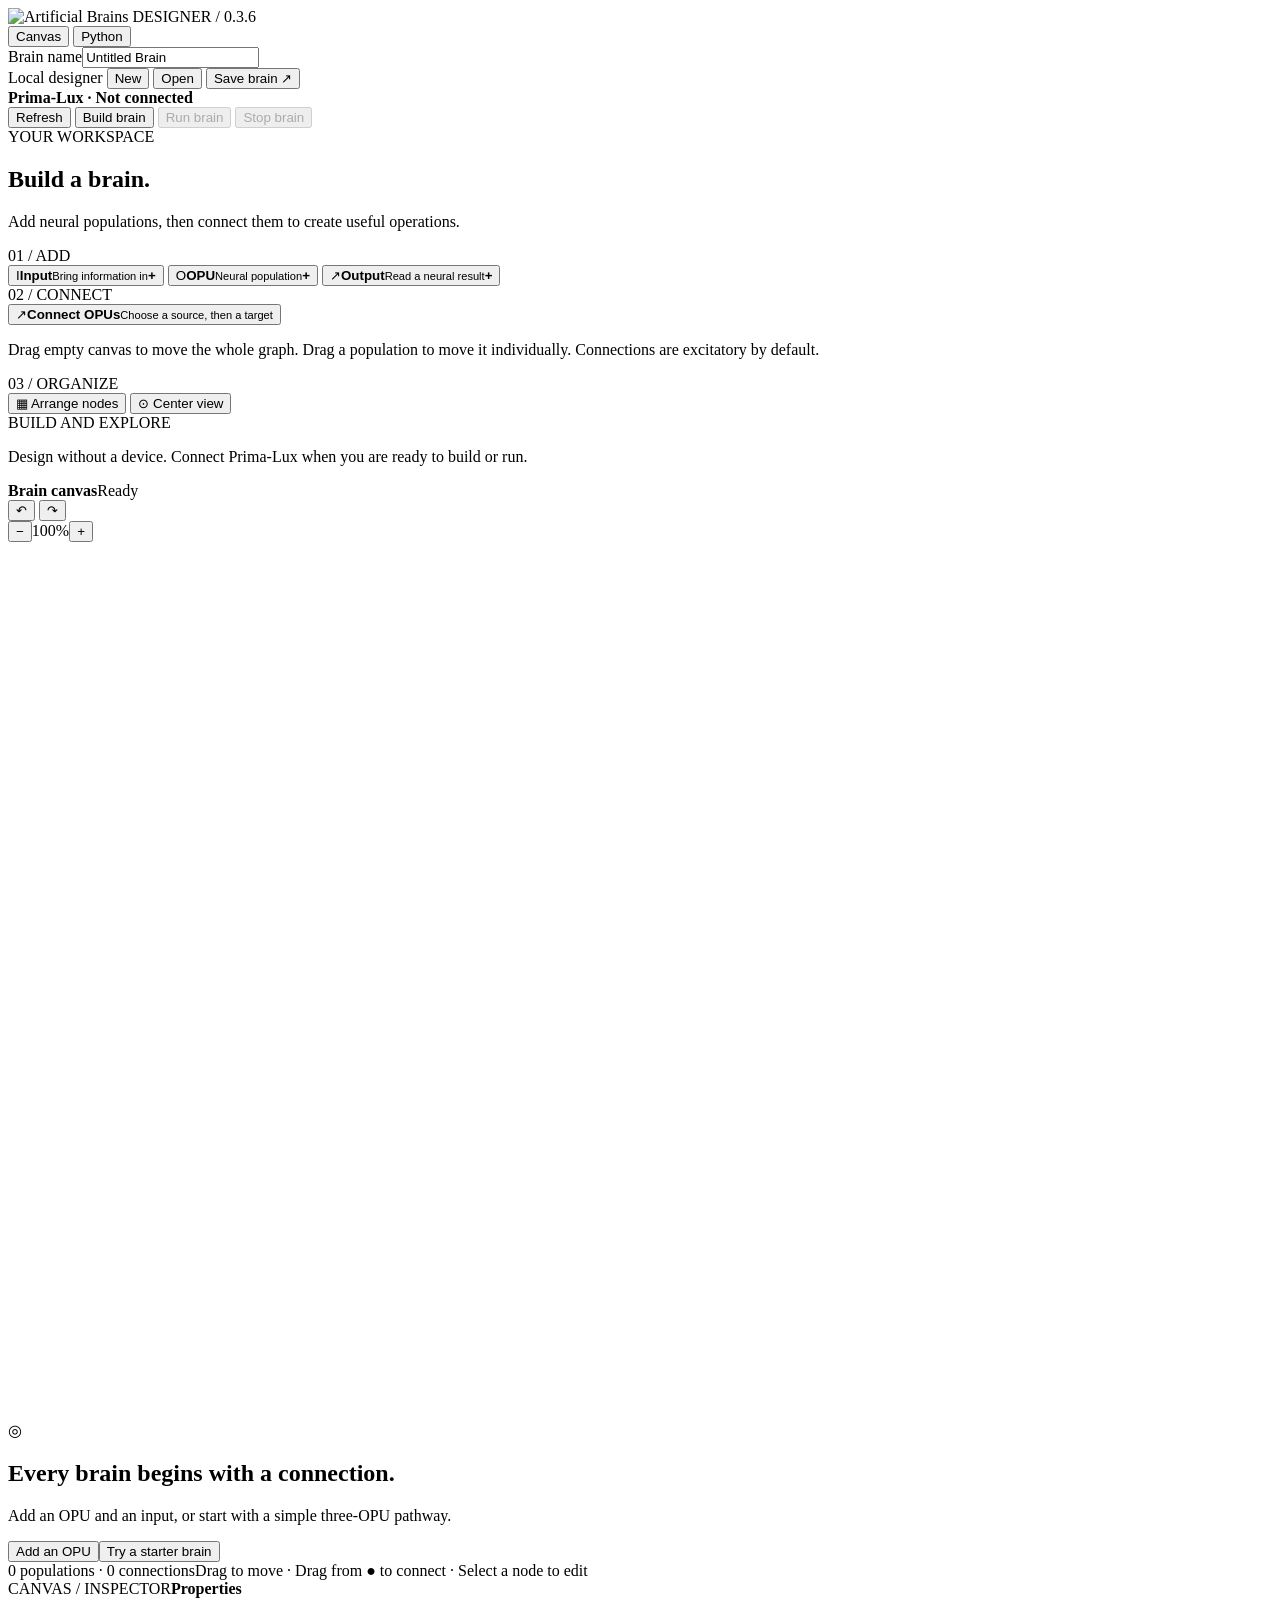
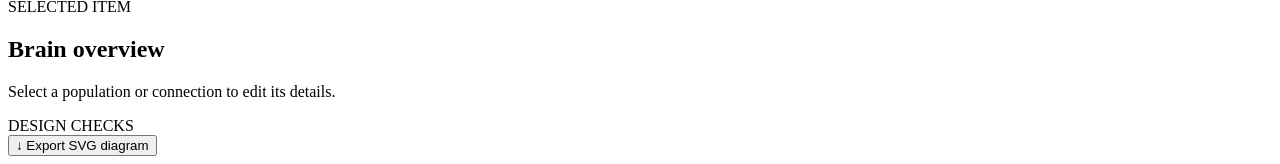
==== ab_designer/static/index.html @ 30846d8b "Initial Artificial Brains SDK v0.3.7" ====
<!DOCTYPE html>
<html lang="en">
<head>
  <meta charset="utf-8" />
  <meta name="viewport" content="width=device-width, initial-scale=1" />
  <title>Artificial Brains — Designer</title>
  <link rel="icon" type="image/png" href="/favicon.png" />
  <link rel="stylesheet" href="/styles.css" />
  <script defer src="/app.js"></script>
</head>
<body>
  <div class="app">
    <header class="topbar">
      <div class="identity" aria-label="Artificial Brains Designer">
        <img class="brand-logo" src="/artificial-brains-wordmark.svg" alt="Artificial Brains" />
        <span class="designer-caption">DESIGNER <span class="version">/ 0.3.6</span></span>
      </div>
      <nav class="view-switch" role="tablist" aria-label="Editor view">
        <button class="view-tab active" id="viewCanvas" role="tab" aria-selected="true" aria-controls="editorCanvas">Canvas</button>
        <button class="view-tab" id="viewPython" role="tab" aria-selected="false" aria-controls="pythonWorkspace">Python</button>
      </nav>
      <div class="project-name-area"><span class="overline">Brain name</span><input id="brainName" maxlength="80" value="Untitled Brain" aria-label="Brain name" spellcheck="false" /></div>
      <div class="header-actions">
        <span class="local-badge"><span class="status-dot"></span> Local designer</span>
        <button class="button-quiet" id="newBtn" title="Create a blank brain">New</button>
        <button class="button-quiet" id="openBtn" title="Open saved brain design">Open</button>
        <input id="openFile" type="file" accept=".json,.abdesign.json,application/json" hidden />
        <button class="button-primary" id="saveBtn" title="Download brain design">Save brain <span aria-hidden="true">↗</span></button>
      </div>
    </header>

    <div class="device-bar" aria-label="Prima-Lux controls">
      <div class="device-state"><span class="device-indicator" id="deviceIndicator"></span><strong id="deviceStatus">Prima-Lux · Not connected</strong></div>
      <div class="device-actions">
        <button class="button-quiet" id="deviceRefresh" title="Check device status">Refresh</button>
        <button class="button-primary" id="deviceBuild" title="Build and install this brain on Prima-Lux">Build brain</button>
        <button class="button-outline" id="deviceRun" title="Start the installed neural brain (application input remains separate)" disabled>Run brain</button>
        <button class="button-quiet" id="deviceStop" title="Stop and save neural state" disabled>Stop brain</button>
      </div>
    </div>
    <div class="workspace canvas-mode" id="workspace">
      <aside class="leftbar">
        <div class="sidebar-intro"><div class="overline">YOUR WORKSPACE</div><h1>Build a brain.</h1><p>Add neural populations, then connect them to create useful operations.</p></div>
        <div class="divider"></div>
        <div class="overline section-label">01 / ADD</div>
        <button class="add-item" id="addInput"><span class="add-icon input-icon">I</span><span><b>Input</b><small>Bring information in</small></span><strong>+</strong></button>
        <button class="add-item" id="addOpu"><span class="add-icon opu-icon">O</span><span><b>OPU</b><small>Neural population</small></span><strong>+</strong></button>
        <button class="add-item" id="addOutput"><span class="add-icon output-icon">↗</span><span><b>Output</b><small>Read a neural result</small></span><strong>+</strong></button>
        <div class="divider"></div>
        <div class="overline section-label">02 / CONNECT</div>
        <button class="connection-tool" id="connectBtn"><span class="link-icon">↗</span><span><b>Connect OPUs</b><small>Choose a source, then a target</small></span></button>
        <p class="hint">Drag empty canvas to move the whole graph. Drag a population to move it individually. Connections are excitatory by default.</p>
        <div class="divider"></div>
        <div class="overline section-label">03 / ORGANIZE</div>
        <button class="small-action" id="arrangeBtn"><span>▦</span> Arrange nodes</button>
        <button class="small-action" id="centerBtn"><span>⊙</span> Center view</button>
        <div class="sidebar-bottom"><span class="tiny-label">BUILD AND EXPLORE</span><p>Design without a device. Connect Prima-Lux when you are ready to build or run.</p></div>
      </aside>

      <main class="editor-area" id="editorCanvas">
        <div class="editor-toolbar">
          <div class="toolbar-label"><span class="tab-indicator"></span><strong>Brain canvas</strong><span id="draftStatus" class="muted">Ready</span></div>
          <div class="toolbar-actions"><span id="connectingStatus" class="connection-status" aria-live="polite"></span>
            <button class="icon-button" id="undoBtn" title="Undo (Ctrl+Z)" aria-label="Undo">↶</button>
            <button class="icon-button" id="redoBtn" title="Redo (Ctrl+Shift+Z)" aria-label="Redo">↷</button>
            <div class="toolbar-separator"></div>
            <button class="zoom-btn" id="zoomOut" title="Zoom out">−</button><span id="zoomLabel" class="zoom-label">100%</span><button class="zoom-btn" id="zoomIn" title="Zoom in">+</button>
          </div>
        </div>
        <div class="canvas-frame"><div class="canvas-viewport" id="viewport" tabindex="0" aria-label="Editable brain design canvas">
          <div id="stageShell" class="stage-shell"><div class="stage" id="stage"><svg id="edgeLayer" class="edge-layer" viewBox="0 0 2600 1800" aria-label="Connections"><defs><marker id="excArrow" markerWidth="8" markerHeight="8" refX="7" refY="4" orient="auto" markerUnits="userSpaceOnUse"><path d="M0,0 L8,4 L0,8 Z" fill="#2ea8c8"></path></marker></defs></svg><div id="nodesLayer" class="nodes-layer"></div><div id="wirePreview" class="wire-preview" hidden></div></div></div>
        </div>
        <div id="emptyState" class="empty-state"><div class="empty-glyph">◎</div><h2>Every brain begins with a connection.</h2><p>Add an OPU and an input, or start with a simple three-OPU pathway.</p><div class="empty-actions"><button id="emptyAddBtn" class="button-primary">Add an OPU</button><button id="starterBtn" class="button-outline">Try a starter brain</button></div></div></div>
        <div class="editor-statusbar"><span id="stats">0 populations · 0 connections</span><span>Drag to move · Drag from <strong>●</strong> to connect · Select a node to edit</span></div>
      </main>

      <aside class="rightbar">
        <div class="properties-header"><span class="overline">CANVAS / INSPECTOR</span><strong>Properties</strong></div>
        <section id="propertiesPanel" class="panel-content">
          <div class="inspector-heading"><div class="overline">SELECTED ITEM</div><h2 id="inspectorTitle">Brain overview</h2><p id="inspectorSubtitle">Select a population or connection to edit its details.</p></div>
          <div id="inspectorFields" class="inspector-fields"></div>
          <div class="divider"></div><div class="overline section-label">DESIGN CHECKS</div><div id="warningsList" class="warning-list"></div>
        </section>
        <div class="rightbar-footer"><button class="footer-action" id="exportSvg">↓ Export SVG diagram</button></div>
      </aside>
      <section id="pythonWorkspace" class="python-workspace" role="tabpanel" aria-labelledby="viewPython" hidden>
        <div class="python-toolbar">
          <div class="python-heading"><span class="overline">BRAIN / CODE</span><h1>Python</h1><p>Write your brain using the same inputs, OPUs and connections as Canvas.</p></div>
          <div class="python-actions">
            <span id="pythonStatus" class="python-status" role="status" aria-live="polite">Synced with Canvas</span>
            <button id="revertCode" class="button-outline" title="Discard unapplied Python edits">Revert</button>
            <button id="downloadPython" class="button-outline">↓ Download Python</button>
            <button id="applyCode" class="button-primary" title="Apply these Python edits to the brain">Apply changes</button>
          </div>
        </div>
        <div class="python-editor-wrap">
          <label for="codeEditor" class="sr-only">Brain Python code</label>
          <textarea spellcheck="false" id="codeEditor" aria-label="Brain Python code" autocomplete="off" autocorrect="off" autocapitalize="off"></textarea>
        </div>
        <div class="python-bottom">
          <span class="python-help">Use <code>brain.input()</code>, <code>brain.opu()</code>, <code>brain.output()</code> and <code>brain.connect()</code>. Your Python is checked, not executed.</span>
          <span class="shortcut-hint">Ctrl+Enter to apply</span>
        </div>
        <div id="codeError" class="code-error" role="alert" hidden></div>
      </section>
    </div>
    <div id="toast" class="toast" role="status" aria-live="polite" hidden></div>
  </div>
</body>
</html>
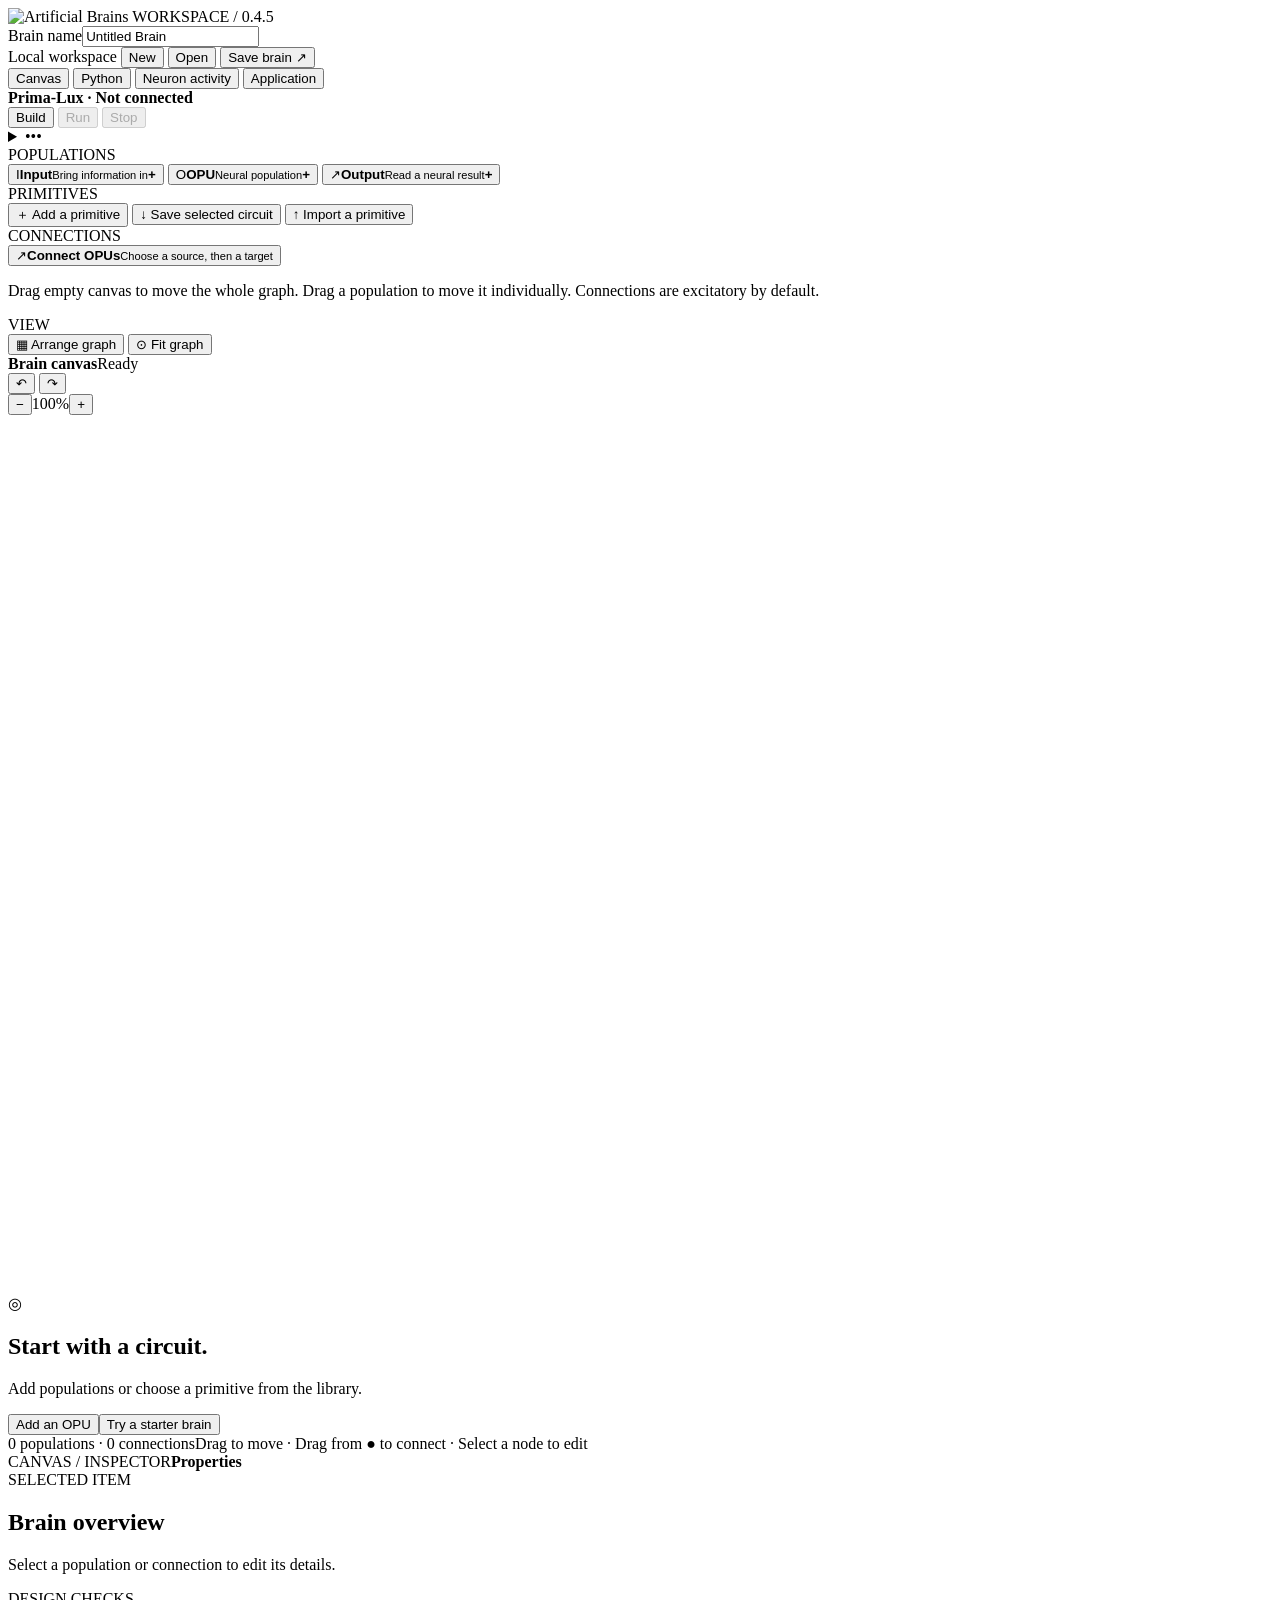
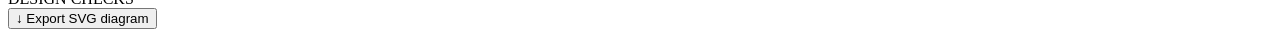
==== commit 838beb6b: "Release SDK 0.4.5: workspace, application UI and live TNorm" ====
--- a/ab_designer/static/index.html
+++ b/ab_designer/static/index.html
@@ -3,25 +3,23 @@
 <head>
   <meta charset="utf-8" />
   <meta name="viewport" content="width=device-width, initial-scale=1" />
-  <title>Artificial Brains — Designer</title>
+  <title>Artificial Brains — Workspace</title>
   <link rel="icon" type="image/png" href="/favicon.png" />
   <link rel="stylesheet" href="/styles.css" />
+  <script defer src="/tuning.js"></script>
   <script defer src="/app.js"></script>
+  <script defer src="/workspace.js"></script>
 </head>
 <body>
   <div class="app">
     <header class="topbar">
       <div class="identity" aria-label="Artificial Brains Designer">
         <img class="brand-logo" src="/artificial-brains-wordmark.svg" alt="Artificial Brains" />
-        <span class="designer-caption">DESIGNER <span class="version">/ 0.3.6</span></span>
+        <span class="designer-caption">WORKSPACE <span class="version">/ 0.4.5</span></span>
       </div>
-      <nav class="view-switch" role="tablist" aria-label="Editor view">
-        <button class="view-tab active" id="viewCanvas" role="tab" aria-selected="true" aria-controls="editorCanvas">Canvas</button>
-        <button class="view-tab" id="viewPython" role="tab" aria-selected="false" aria-controls="pythonWorkspace">Python</button>
-      </nav>
       <div class="project-name-area"><span class="overline">Brain name</span><input id="brainName" maxlength="80" value="Untitled Brain" aria-label="Brain name" spellcheck="false" /></div>
       <div class="header-actions">
-        <span class="local-badge"><span class="status-dot"></span> Local designer</span>
+        <span class="local-badge"><span class="status-dot"></span> Local workspace</span>
         <button class="button-quiet" id="newBtn" title="Create a blank brain">New</button>
         <button class="button-quiet" id="openBtn" title="Open saved brain design">Open</button>
         <input id="openFile" type="file" accept=".json,.abdesign.json,application/json" hidden />
@@ -29,32 +27,44 @@
       </div>
     </header>
 
-    <div class="device-bar" aria-label="Prima-Lux controls">
+    <div class="device-bar">
+      <nav class="view-switch" role="tablist" aria-label="Editor view">
+        <button class="view-tab active" id="viewCanvas" role="tab" aria-selected="true" aria-controls="editorCanvas">Canvas</button>
+        <button class="view-tab" id="viewPython" role="tab" aria-selected="false" aria-controls="pythonWorkspace">Python</button>
+        <button class="view-tab" id="viewTelemetry" role="tab" aria-selected="false" aria-controls="telemetryWorkspace">Neuron activity</button>
+        <button class="view-tab" id="viewApplication" role="tab" aria-selected="false" aria-controls="applicationWorkspace">Application</button>
+      </nav>
       <div class="device-state"><span class="device-indicator" id="deviceIndicator"></span><strong id="deviceStatus">Prima-Lux · Not connected</strong></div>
       <div class="device-actions">
-        <button class="button-quiet" id="deviceRefresh" title="Check device status">Refresh</button>
-        <button class="button-primary" id="deviceBuild" title="Build and install this brain on Prima-Lux">Build brain</button>
-        <button class="button-outline" id="deviceRun" title="Start the installed neural brain (application input remains separate)" disabled>Run brain</button>
-        <button class="button-quiet" id="deviceStop" title="Stop and save neural state" disabled>Stop brain</button>
+        <button class="button-outline" id="deviceBuild">Build</button>
+        <button class="button-primary" id="deviceRun" disabled>Run</button>
+        <button class="button-outline" id="deviceStop" disabled>Stop</button>
+        <details class="more-menu"><summary aria-label="More device actions">•••</summary><div>
+          <button id="deviceRefresh">Refresh connection</button><button id="deviceReset" disabled>Reset dynamics</button><button id="closeWorkspace">Close workspace</button>
+        </div></details>
       </div>
     </div>
+    <div id="deviceNotice" class="device-notice" role="alert" hidden><span id="deviceNoticeText"></span><button id="dismissNotice" aria-label="Dismiss message">×</button></div>
     <div class="workspace canvas-mode" id="workspace">
       <aside class="leftbar">
-        <div class="sidebar-intro"><div class="overline">YOUR WORKSPACE</div><h1>Build a brain.</h1><p>Add neural populations, then connect them to create useful operations.</p></div>
-        <div class="divider"></div>
-        <div class="overline section-label">01 / ADD</div>
+        <div class="overline section-label">POPULATIONS</div>
         <button class="add-item" id="addInput"><span class="add-icon input-icon">I</span><span><b>Input</b><small>Bring information in</small></span><strong>+</strong></button>
         <button class="add-item" id="addOpu"><span class="add-icon opu-icon">O</span><span><b>OPU</b><small>Neural population</small></span><strong>+</strong></button>
         <button class="add-item" id="addOutput"><span class="add-icon output-icon">↗</span><span><b>Output</b><small>Read a neural result</small></span><strong>+</strong></button>
         <div class="divider"></div>
-        <div class="overline section-label">02 / CONNECT</div>
+        <div class="overline section-label">PRIMITIVES</div>
+        <button class="small-action" id="addPrimitive">＋ Add a primitive</button>
+        <button class="small-action" id="savePrimitive">↓ Save selected circuit</button>
+        <button class="small-action" id="importPrimitive">↑ Import a primitive</button>
+        <input type="file" id="primitiveFile" accept=".json,application/json" hidden>
+        <div class="divider"></div>
+        <div class="overline section-label">CONNECTIONS</div>
         <button class="connection-tool" id="connectBtn"><span class="link-icon">↗</span><span><b>Connect OPUs</b><small>Choose a source, then a target</small></span></button>
         <p class="hint">Drag empty canvas to move the whole graph. Drag a population to move it individually. Connections are excitatory by default.</p>
         <div class="divider"></div>
-        <div class="overline section-label">03 / ORGANIZE</div>
-        <button class="small-action" id="arrangeBtn"><span>▦</span> Arrange nodes</button>
-        <button class="small-action" id="centerBtn"><span>⊙</span> Center view</button>
-        <div class="sidebar-bottom"><span class="tiny-label">BUILD AND EXPLORE</span><p>Design without a device. Connect Prima-Lux when you are ready to build or run.</p></div>
+        <div class="overline section-label">VIEW</div>
+        <button class="small-action" id="arrangeBtn"><span>▦</span> Arrange graph</button>
+        <button class="small-action" id="centerBtn"><span>⊙</span> Fit graph</button>
       </aside>
 
       <main class="editor-area" id="editorCanvas">
@@ -68,9 +78,9 @@
           </div>
         </div>
         <div class="canvas-frame"><div class="canvas-viewport" id="viewport" tabindex="0" aria-label="Editable brain design canvas">
-          <div id="stageShell" class="stage-shell"><div class="stage" id="stage"><svg id="edgeLayer" class="edge-layer" viewBox="0 0 2600 1800" aria-label="Connections"><defs><marker id="excArrow" markerWidth="8" markerHeight="8" refX="7" refY="4" orient="auto" markerUnits="userSpaceOnUse"><path d="M0,0 L8,4 L0,8 Z" fill="#2ea8c8"></path></marker></defs></svg><div id="nodesLayer" class="nodes-layer"></div><div id="wirePreview" class="wire-preview" hidden></div></div></div>
+          <div id="stageShell" class="stage-shell"><div class="stage" id="stage"><svg id="edgeLayer" class="edge-layer" viewBox="0 0 2600 1800" aria-label="Connections"><defs><marker id="excArrow" markerWidth="8" markerHeight="8" refX="7" refY="4" orient="auto" markerUnits="userSpaceOnUse"><path d="M0,0 L8,4 L0,8 Z" fill="#2ea8c8"></path></marker></defs></svg><div id="groupsLayer" class="groups-layer"></div><div id="nodesLayer" class="nodes-layer"></div><div id="wirePreview" class="wire-preview" hidden></div></div></div>
         </div>
-        <div id="emptyState" class="empty-state"><div class="empty-glyph">◎</div><h2>Every brain begins with a connection.</h2><p>Add an OPU and an input, or start with a simple three-OPU pathway.</p><div class="empty-actions"><button id="emptyAddBtn" class="button-primary">Add an OPU</button><button id="starterBtn" class="button-outline">Try a starter brain</button></div></div></div>
+        <div id="emptyState" class="empty-state"><div class="empty-glyph">◎</div><h2>Start with a circuit.</h2><p>Add populations or choose a primitive from the library.</p><div class="empty-actions"><button id="emptyAddBtn" class="button-primary">Add an OPU</button><button id="starterBtn" class="button-outline">Try a starter brain</button></div></div></div>
         <div class="editor-statusbar"><span id="stats">0 populations · 0 connections</span><span>Drag to move · Drag from <strong>●</strong> to connect · Select a node to edit</span></div>
       </main>
 
@@ -83,6 +93,14 @@
         </section>
         <div class="rightbar-footer"><button class="footer-action" id="exportSvg">↓ Export SVG diagram</button></div>
       </aside>
+      <section id="telemetryWorkspace" class="telemetry-workspace" role="tabpanel" aria-labelledby="viewTelemetry" hidden><iframe id="telemetryFrame" title="Individual neuron activity and firing history"></iframe></section>
+      <section id="applicationWorkspace" class="application-workspace" role="tabpanel" aria-labelledby="viewApplication" hidden>
+        <div class="application-toolbar"><div><h2 id="applicationTitle">Your application</h2><p id="applicationStatus">Connect your controller to this workspace.</p></div><button id="applicationSettings" class="button-outline">Configure application</button></div>
+        <div id="applicationEmpty" class="application-empty"><h2>One place to run your controller.</h2><p>Choose a Python entry point and press Run. Add commands with ApplicationUI, or display your existing web interface here.</p><button id="applicationSetup" class="button-primary">Choose application</button></div>
+        <div id="applicationPanel" class="application-panel" hidden><div id="applicationValues" class="application-values"></div><div id="applicationButtons" class="application-buttons"></div></div>
+        <div id="applicationWeb" class="application-web" hidden><p>If this interface refuses embedding, <a id="applicationLink" target="_blank" rel="noopener noreferrer">open it in its own window</a>.</p><iframe id="applicationFrame" title="Developer application" sandbox="allow-scripts allow-forms allow-same-origin allow-downloads"></iframe></div>
+        <details class="application-console"><summary>Controller log</summary><pre id="applicationLog">The controller has not started.</pre></details>
+      </section>
       <section id="pythonWorkspace" class="python-workspace" role="tabpanel" aria-labelledby="viewPython" hidden>
         <div class="python-toolbar">
           <div class="python-heading"><span class="overline">BRAIN / CODE</span><h1>Python</h1><p>Write your brain using the same inputs, OPUs and connections as Canvas.</p></div>
@@ -104,6 +122,32 @@
         <div id="codeError" class="code-error" role="alert" hidden></div>
       </section>
     </div>
+    <section id="tnormPopup" class="tnorm-popup" role="dialog" aria-labelledby="tnormTitle" hidden>
+      <div class="popup-heading"><div><span class="overline">LIVE TNORM</span><h3 id="tnormTitle"></h3></div><button id="tnormClose" class="icon-button" aria-label="Close TNorm">×</button></div>
+      <div class="tnorm-inputs"><input id="tnormSlider" type="range" min="0" max="10" step="0.01" aria-label="Live TNorm"><input id="tnormNumber" type="number" min="0" max="10" step="0.01" aria-label="Exact live TNorm"></div>
+      <p id="tnormMessage" role="status"></p>
+    </section>
+    <dialog id="applicationDialog" class="workspace-dialog"><form id="applicationForm">
+      <span class="overline">PROJECT APPLICATION</span><h2>Run your controller here</h2>
+      <label>Python or shell entry point<input id="applicationEntry" placeholder="run.py"></label>
+      <label>Arguments (optional)<input id="applicationArgs" placeholder="--mode live"></label>
+      <label>Web interface URL or project HTML file (optional)<input id="applicationUI" placeholder="ui/index.html or http://127.0.0.1:8501/"></label>
+      <details><summary>Python environment</summary><label>Python executable (optional)<input id="applicationPython" placeholder="Use the project's .venv automatically"></label></details>
+      <p class="muted">Paths are relative to your project. Run starts the brain and this entry point. Stop stops the controller and saves neural state.</p>
+      <p id="applicationError" class="error-message" role="alert"></p><div class="dialog-actions"><button type="button" id="cancelApplication" class="button-quiet">Cancel</button><button class="button-primary" type="submit">Save settings</button></div>
+    </form></dialog>
+    <dialog id="primitiveDialog" class="workspace-dialog">
+      <form id="primitiveForm"><div class="overline">REUSABLE CIRCUITS</div><h2>Add a primitive</h2>
+      <label>Primitive<select id="primitiveKind"></select></label><p id="primitiveDescription"></p>
+      <label>Instance name<input id="primitiveName" value="MOTOR" required pattern="[A-Za-z][A-Za-z0-9_]*"></label>
+      <label id="primitiveWidthLabel">Sensor input neurons<input id="primitiveWidth" type="number" value="1" min="1" max="498"></label>
+      <div id="decisionOptions" class="two-fields" hidden><label>Supporting inputs<input id="primitiveInputs" type="number" value="1" min="1"></label><label>Opposing inputs<input id="primitiveOpposition" type="number" value="0" min="0"></label></div>
+      <label id="fuzzyOptions" hidden>Channels per bank<input id="primitiveBank" type="number" value="8" min="1"></label>
+      <details class="port-bindings"><summary>Connect existing signals (optional)</summary><div id="primitiveSources"></div></details>
+      <p class="muted">The full circuit stays visible and editable. Ports use the instance name as a prefix.</p>
+      <p id="primitiveError" role="alert"></p><div class="dialog-actions"><button type="button" class="button-quiet" id="cancelPrimitive">Cancel</button><button type="submit" class="button-primary">Add circuit</button></div></form>
+    </dialog>
+    <dialog id="extractDialog" class="workspace-dialog"><form id="extractForm"><div class="overline">SAVE A PRIMITIVE</div><h2>Choose its populations</h2><label>Template name<input id="extractName" value="My primitive" required></label><div id="extractMembers" class="extract-members"></div><p class="muted">Internal connections and learning rules are preserved. External connections are made after inserting the template.</p><p id="extractError" role="alert"></p><div class="dialog-actions"><button type="button" class="button-quiet" id="cancelExtract">Cancel</button><button class="button-primary">Download primitive</button></div></form></dialog>
     <div id="toast" class="toast" role="status" aria-live="polite" hidden></div>
   </div>
 </body>
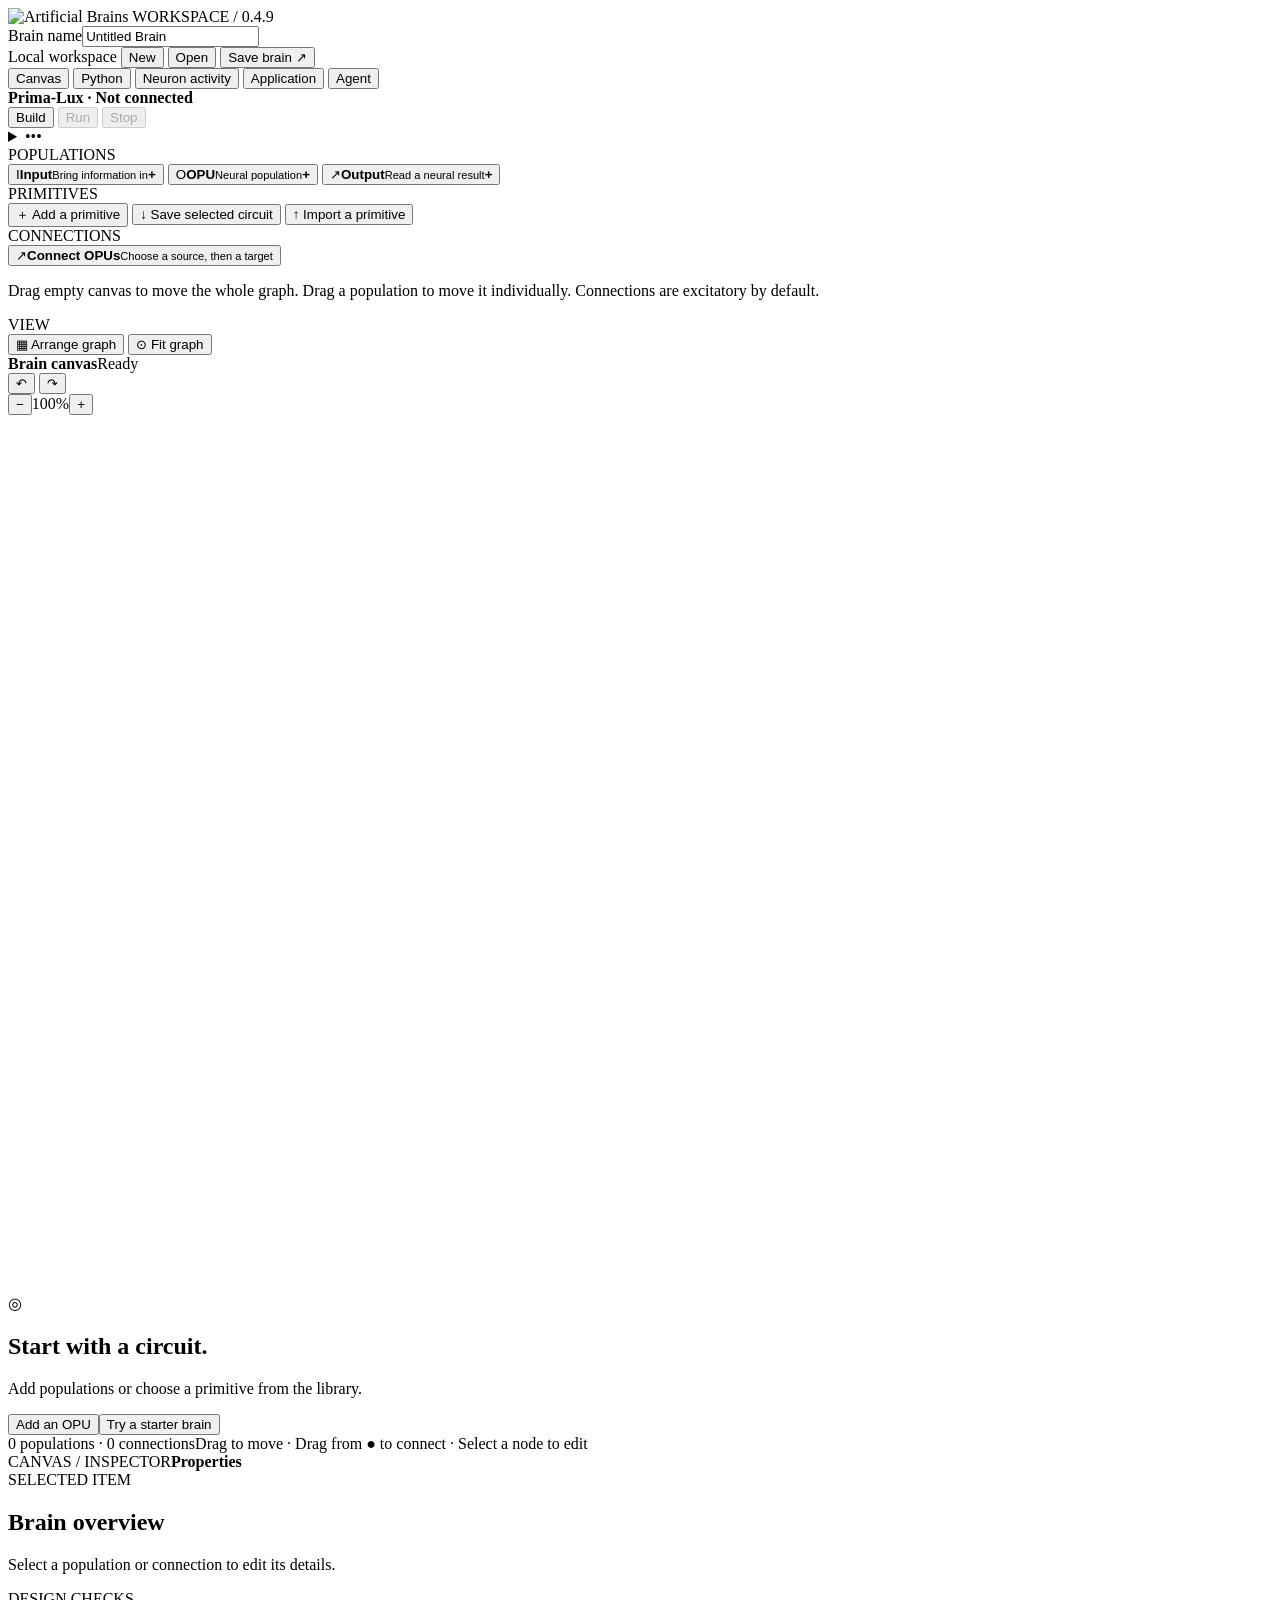
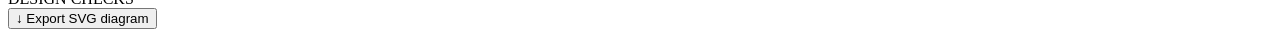
==== commit b685b489: "Release SDK 0.4.9: Prima-Lux weight export and import" ====
--- a/ab_designer/static/index.html
+++ b/ab_designer/static/index.html
@@ -6,16 +6,18 @@
   <title>Artificial Brains — Workspace</title>
   <link rel="icon" type="image/png" href="/favicon.png" />
   <link rel="stylesheet" href="/styles.css" />
+  <link rel="stylesheet" href="/agent.css" />
   <script defer src="/tuning.js"></script>
   <script defer src="/app.js"></script>
   <script defer src="/workspace.js"></script>
+  <script defer src="/agent.js"></script>
 </head>
 <body>
   <div class="app">
     <header class="topbar">
       <div class="identity" aria-label="Artificial Brains Designer">
         <img class="brand-logo" src="/artificial-brains-wordmark.svg" alt="Artificial Brains" />
-        <span class="designer-caption">WORKSPACE <span class="version">/ 0.4.5</span></span>
+        <span class="designer-caption">WORKSPACE <span class="version">/ 0.4.9</span></span>
       </div>
       <div class="project-name-area"><span class="overline">Brain name</span><input id="brainName" maxlength="80" value="Untitled Brain" aria-label="Brain name" spellcheck="false" /></div>
       <div class="header-actions">
@@ -33,6 +35,7 @@
         <button class="view-tab" id="viewPython" role="tab" aria-selected="false" aria-controls="pythonWorkspace">Python</button>
         <button class="view-tab" id="viewTelemetry" role="tab" aria-selected="false" aria-controls="telemetryWorkspace">Neuron activity</button>
         <button class="view-tab" id="viewApplication" role="tab" aria-selected="false" aria-controls="applicationWorkspace">Application</button>
+        <button class="view-tab" id="viewAgent" role="tab" aria-selected="false" aria-controls="agentWorkspace">Agent</button>
       </nav>
       <div class="device-state"><span class="device-indicator" id="deviceIndicator"></span><strong id="deviceStatus">Prima-Lux · Not connected</strong></div>
       <div class="device-actions">
@@ -101,6 +104,28 @@
         <div id="applicationWeb" class="application-web" hidden><p>If this interface refuses embedding, <a id="applicationLink" target="_blank" rel="noopener noreferrer">open it in its own window</a>.</p><iframe id="applicationFrame" title="Developer application" sandbox="allow-scripts allow-forms allow-same-origin allow-downloads"></iframe></div>
         <details class="application-console"><summary>Controller log</summary><pre id="applicationLog">The controller has not started.</pre></details>
       </section>
+      <section id="agentWorkspace" class="agent-workspace" role="tabpanel" aria-labelledby="viewAgent" hidden>
+        <header class="agent-heading"><div><span class="overline">BUILD WITH YOUR MODEL</span><h1>Brain agent</h1><p id="agentProvider">Configure your model in the project .env.</p></div><button id="agentSetup" class="button-outline">Connection settings</button></header>
+        <div class="agent-columns">
+          <div class="agent-conversation">
+            <div id="agentMessages" class="agent-messages" role="log" aria-label="Agent conversation"><div class="agent-welcome"><h2>Describe what you want to build.</h2><p>Tell the agent about your sensors, actuators, and goals. It can create an editable brain and a complete project, then use your run observations to revise it.</p><p>Generated files appear alongside the conversation.</p></div></div>
+            <div id="agentError" class="agent-error" role="alert" hidden></div>
+            <div class="agent-activity"><span id="agentPhase" role="status">Ready</span><button id="agentStop" class="button-quiet" disabled>Stop agent</button></div>
+            <details class="agent-events"><summary>Agent activity</summary><pre id="agentEvents">No operations yet.</pre></details>
+            <form id="agentForm" class="agent-compose"><label for="agentMessage" class="sr-only">Message the brain agent</label><textarea id="agentMessage" rows="4" placeholder="Three pressure sensors, three finger actuators, and two goals: pinch and grab…"></textarea><div><label class="agent-checkbox"><input id="agentAttachTelemetry" type="checkbox">Attach recorded neuron activity</label><button id="agentSend" type="submit" class="button-primary">Send</button></div></form>
+          </div>
+          <aside class="agent-project">
+            <div class="agent-section-heading"><h2>Project files</h2><span id="agentFileCount">0 files</span></div>
+            <select id="agentFiles" aria-label="Generated project files"><option value="">Files appear here</option></select>
+            <div class="agent-preview-bar"><span id="agentFileLabel">Select a file to review</span><button id="agentOriginal" class="button-quiet" disabled>View original</button></div>
+            <pre id="agentFileContent" class="agent-file-content" tabindex="0">Your original project remains available to read. Generated files are kept in this project's .ab-agent/project directory.</pre>
+            <button id="agentMoreFile" class="button-quiet" hidden>Load more lines</button>
+            <div class="agent-checks"><label id="agentLocalPermission" class="agent-checkbox"><input id="agentAllowLocal" type="checkbox">Allow the reviewed generator and verifier to run on this computer.</label><button id="agentChecks" class="button-outline" disabled>Run project checks</button><p id="agentCheckStatus">Checks run the generator, reload the brain, and run the project verifier.</p></div>
+            <div class="agent-project-actions"><button id="agentApply" class="button-outline" disabled>Load brain into Canvas</button><button id="agentDownload" class="button-primary" disabled>Download project ZIP</button></div>
+            <section class="agent-capture"><div class="agent-section-heading"><h2>Run observations</h2><button id="agentCapture" class="button-outline">Record neurons</button></div><p id="agentCaptureStatus">Record individual neuron activity while the brain runs.</p><p class="agent-muted">Captured locally. Select “Attach recorded neuron activity” when you want to send it to your model. Existing public project logs are also available to the agent.</p></section>
+          </aside>
+        </div>
+      </section>
       <section id="pythonWorkspace" class="python-workspace" role="tabpanel" aria-labelledby="viewPython" hidden>
         <div class="python-toolbar">
           <div class="python-heading"><span class="overline">BRAIN / CODE</span><h1>Python</h1><p>Write your brain using the same inputs, OPUs and connections as Canvas.</p></div>
@@ -148,6 +173,11 @@
       <p id="primitiveError" role="alert"></p><div class="dialog-actions"><button type="button" class="button-quiet" id="cancelPrimitive">Cancel</button><button type="submit" class="button-primary">Add circuit</button></div></form>
     </dialog>
     <dialog id="extractDialog" class="workspace-dialog"><form id="extractForm"><div class="overline">SAVE A PRIMITIVE</div><h2>Choose its populations</h2><label>Template name<input id="extractName" value="My primitive" required></label><div id="extractMembers" class="extract-members"></div><p class="muted">Internal connections and learning rules are preserved. External connections are made after inserting the template.</p><p id="extractError" role="alert"></p><div class="dialog-actions"><button type="button" class="button-quiet" id="cancelExtract">Cancel</button><button class="button-primary">Download primitive</button></div></form></dialog>
+    <dialog id="agentSettings" class="workspace-dialog"><span class="overline">YOUR MODEL CONNECTION</span><h2>Configure the project .env</h2><p>Choose a provider and model. Credentials stay in the local Python process and are excluded from generated downloads.</p><pre class="agent-env-example">AB_AGENT_PROVIDER=openai
+AB_AGENT_API_URL=https://api.openai.com/v1
+AB_AGENT_API_KEY=
+AB_AGENT_MODEL=
+AB_AGENT_PROTOCOL=responses</pre><p>OpenAI-compatible endpoints can use <code>AB_AGENT_PROTOCOL=chat</code>. Anthropic uses <code>AB_AGENT_PROVIDER=anthropic</code> with its API URL. Local Codex uses <code>AB_AGENT_PROVIDER=codex</code> and your existing CLI login.</p><p>For a model without native tool calling, set <code>AB_AGENT_TOOL_MODE=json</code>.</p><p>To enable agent-run generator and verifier checks, set <code>AB_AGENT_EXECUTION=local</code> (runs generated Python under your account), or <code>sandbox</code> with Linux bubblewrap. Otherwise review files and enable checks here.</p><p>Settings are read again on the next message. See <code>AGENT.md</code> for setup and MCP tools.</p><div class="dialog-actions"><button id="agentSettingsClose" class="button-primary">Done</button></div></dialog>
     <div id="toast" class="toast" role="status" aria-live="polite" hidden></div>
   </div>
 </body>
